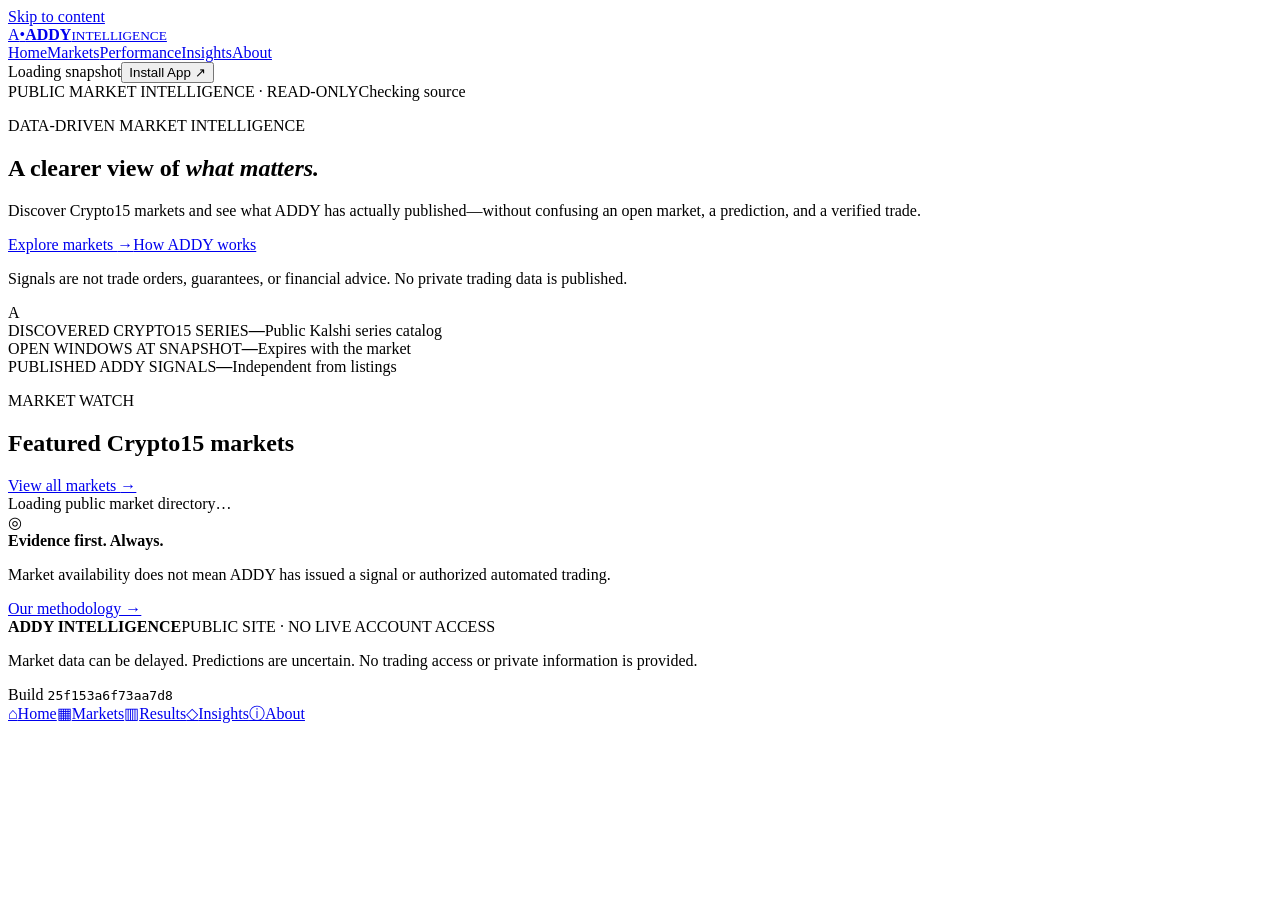
==== site/index.html @ f7e1c378 "Launch public-only ADDY Intelligence PWA" ====
<!doctype html>
<html lang="en">
<head>
<meta charset="utf-8">
<meta name="viewport" content="width=device-width,initial-scale=1,viewport-fit=cover">
<meta name="theme-color" content="#0a0713">
<meta name="description" content="ADDY Intelligence public crypto market signals, with transparent data freshness and evidence standards.">
<meta name="apple-mobile-web-app-capable" content="yes">
<meta name="apple-mobile-web-app-title" content="ADDY">
<link rel="manifest" href="/manifest.webmanifest">
<link rel="apple-touch-icon" href="/icons/icon-192.png">
<link rel="icon" sizes="192x192" href="/icons/icon-192.png">
<link rel="stylesheet" href="/assets/app.css">
<script src="/assets/model.js" defer></script>
<script src="/assets/app.js" defer></script>
<title>ADDY Intelligence · Public Crypto Markets</title>
</head>
<body>
<a class="skip-link" href="#content">Skip to content</a>
<div class="shell">
<header class="topbar">
 <div class="head-inner">
  <a class="brand" href="#home" aria-label="ADDY Intelligence home"><span class="brand-mark">A<span class="brand-dot">•</span></span><span class="brand-type"><strong>ADDY</strong><small>INTELLIGENCE</small></span></a>
  <nav class="topnav" aria-label="Primary navigation">
   <a data-nav href="#home">Home</a><a data-nav href="#markets">Markets</a><a data-nav href="#performance">Performance</a><a data-nav href="#insights">Insights</a><a data-nav href="#about">About</a>
  </nav>
  <div class="top-actions"><span class="connection"><span class="live-dot" aria-hidden="true"></span><span id="connection-label">Loading snapshot</span></span><button class="install-button" id="install-btn" type="button">Install App <span aria-hidden="true">↗</span></button></div>
 </div>
</header>
<main id="content">
 <div class="site-note"><span><span class="notice-dot" aria-hidden="true"></span> PUBLIC MARKET INTELLIGENCE · READ-ONLY</span><span id="as-of">Checking source</span></div>
 <section class="page" data-page="home" aria-labelledby="home-title">
  <div class="home-hero">
   <div class="hero-copy"><p class="eyebrow"><span class="eyebrow-line"></span> DATA-DRIVEN MARKET INTELLIGENCE</p>
    <h1 id="home-title" tabindex="-1">A clearer view of <em>what matters.</em></h1>
    <p class="hero-description">Discover Crypto15 markets and see what ADDY has actually published—without confusing an open market, a prediction, and a verified trade.</p>
    <div class="hero-buttons"><a class="primary" href="#markets">Explore markets <span aria-hidden="true">→</span></a><a class="secondary" href="#about">How ADDY works</a></div>
    <p class="fine-print">Signals are not trade orders, guarantees, or financial advice. No private trading data is published.</p>
   </div>
   <div class="hero-orb" aria-hidden="true"><div class="orb-core"><span>A</span><div class="orb-ring ring-one"></div><div class="orb-ring ring-two"></div><div class="orb-ring ring-three"></div></div></div>
  </div>
  <div class="kpi-row">
   <article class="metric"><span class="metric-label">DISCOVERED CRYPTO15 SERIES</span><strong id="metric-series">—</strong><span class="metric-foot">Public Kalshi series catalog</span></article>
   <article class="metric"><span class="metric-label">OPEN WINDOWS AT SNAPSHOT</span><strong id="metric-open">—</strong><span class="metric-foot">Expires with the market</span></article>
   <article class="metric"><span class="metric-label">PUBLISHED ADDY SIGNALS</span><strong id="metric-signals">—</strong><span class="metric-foot">Independent from listings</span></article>
  </div>
  <div class="section-heading"><div><p class="eyebrow">MARKET WATCH</p><h2>Featured Crypto15 markets</h2></div><a class="text-link" href="#markets">View all markets <span aria-hidden="true">→</span></a></div>
  <div id="featured-grid" class="market-grid"><div class="empty">Loading public market directory…</div></div>
  <div class="method-strip"><span class="strip-icon" aria-hidden="true">◎</span><div><strong>Evidence first. Always.</strong><p>Market availability does not mean ADDY has issued a signal or authorized automated trading.</p></div><a href="#about">Our methodology →</a></div>
 </section>
 <section class="page" data-page="markets" aria-labelledby="markets-title" hidden>
  <div class="page-intro"><p class="eyebrow">EXPLORE THE MARKET</p><h1 id="markets-title" tabindex="-1">Crypto15 markets.</h1><p>Every 15-minute cryptocurrency series returned by the public discovery source, including assets without ADDY signals.</p></div>
  <div class="search-toolbar"><label class="search-field"><span aria-hidden="true">⌕</span><span class="sr-only">Search symbols, names, or tickers</span><input id="market-search" type="search" autocomplete="off" placeholder="Search symbol, coin, or ticker…"></label>
   <label class="filter-field"><span>Filter</span><select id="market-filter"><option value="all">All markets</option><option value="signal">With published signal</option><option value="none">No signal yet</option></select></label>
  </div>
  <div class="catalog-meta"><span id="market-count">No records loaded</span><div class="catalog-tools"><span id="catalog-health" class="status-pill">CHECKING</span><button class="refresh-button" type="button" id="refresh-public">Refresh snapshot</button></div></div>
  <div class="legend"><span><b class="legend-dot purple"></b> NO SIGNAL ≠ PASS</span><span><b class="legend-dot green"></b> BUY requires an issued signal</span><span><b class="legend-dot orange"></b> DON'T BUY does not mean short</span></div>
  <div id="market-grid" class="market-grid"><div class="empty">Loading public market directory…</div></div>
 </section>
 <section class="page" data-page="performance" aria-labelledby="performance-title" hidden>
  <div class="page-intro"><p class="eyebrow">PERFORMANCE & TRANSPARENCY</p><h1 id="performance-title" tabindex="-1">Evidence over estimates.</h1><p>Results are published only when reconciled, attributable, and supported by the required methodology.</p></div>
  <article class="wide-panel not-available"><span class="empty-mark" aria-hidden="true">◌</span><div><span class="section-kicker">ACCOUNTING NOT CERTIFIED</span><h2>Verified performance is not available yet.</h2><p>No artificial win rates, trade returns, charts, or sample sizes are shown. Predictions, PAPER, DEMO, and funded trades must each be measured separately; ungraded records and PASS calls do not count as wins.</p></div></article>
  <div class="two-columns"><article class="panel"><h3>What counts as a result?</h3><p>Only eligible settled outcomes with verified attribution, clearly defined denominators, and accurate fees where net profit is claimed.</p></article><article class="panel"><h3>What you will see</h3><p>Source, as-of time, account type, verified sample size, time window, methodology, and limitations—not extrapolated profits.</p></article></div>
 </section>
 <section class="page" data-page="insights" aria-labelledby="insights-title" hidden>
  <div class="page-intro"><p class="eyebrow">ADDY INSIGHTS</p><h1 id="insights-title" tabindex="-1">Research with context.</h1><p>Short, timestamped commentary will appear only after the material is approved for public release.</p></div>
  <article class="wide-panel not-available"><span class="empty-mark" aria-hidden="true">◇</span><div><span class="section-kicker">NO APPROVED PUBLIC POSTS</span><h2>No published insights yet.</h2><p>We will not substitute sample commentary, internal strategy details, or old market observations for current public research.</p></div></article>
 </section>
 <section class="page" data-page="about" aria-labelledby="about-title" hidden>
  <div class="page-intro"><p class="eyebrow">ABOUT THE PROJECT</p><h1 id="about-title" tabindex="-1">Intelligence without the noise.</h1><p>ADDY Intelligence is a research-driven market intelligence project. This public companion shows independently discovered markets and eligible published observations; the private trading Workspace stays private.</p></div>
  <div class="two-columns"><article class="panel"><h3>Our principles</h3><p>Availability is not a recommendation. A signal is not a trade. Accuracy is not profit. Unknown or stale evidence is displayed as unknown—not as success.</p></article><article class="panel"><h3>Market data</h3><p>The directory uses the public Kalshi series and market endpoints, and identifies the snapshot time. Newly listed assets are included when the discovery feed refreshes.</p></article></div>
  <div class="faq"><h2>Frequently asked questions</h2>
   <details><summary>What do BUY, DON'T BUY, PASS and NO SIGNAL mean?</summary><p>BUY and DON'T BUY require published ADDY assessments; DON'T BUY does not mean SELL or SHORT. PASS means ADDY explicitly abstained after assessment. NO SIGNAL means no published assessment exists. No approved public signals have been published.</p></details>
   <details><summary>Does seeing an asset mean it can be traded automatically?</summary><p>No. Listing a market does not enable trading, authorize an asset, or change private execution permissions.</p></details>
   <details><summary>How frequently does this page update?</summary><p>The site requests a fresh public snapshot about every 90 seconds while visible and always displays its captured time. Stale quotes expire. Use Refresh to check again.</p></details>
   <details><summary>How can I install the app?</summary><p>Use the Install App button if your browser offers installation. On iPhone use Share → Add to Home Screen. This public website uses HTTPS and supports Add to Home Screen.</p></details>
  </div>
  <button class="secondary" id="refresh-about" type="button">Refresh public snapshot</button>
 </section>
</main>
<footer class="footer"><div><strong>ADDY INTELLIGENCE</strong><span>PUBLIC SITE · NO LIVE ACCOUNT ACCESS</span></div><p>Market data can be delayed. Predictions are uncertain. No trading access or private information is provided.</p><span>Build <code>25f153a6f73aa7d8</code></span></footer>
<nav class="mobile-nav" aria-label="Mobile navigation"><a data-nav href="#home"><span>⌂</span>Home</a><a data-nav href="#markets"><span>▦</span>Markets</a><a data-nav href="#performance"><span>▥</span>Results</a><a data-nav href="#insights"><span>◇</span>Insights</a><a data-nav href="#about"><span>ⓘ</span>About</a></nav>
<div id="install-help" class="install-help" hidden role="dialog" aria-label="Install ADDY"><div><strong>Install ADDY</strong><button id="install-close" type="button" aria-label="Close install instructions">×</button></div><p>In Safari on iPhone: Share → Add to Home Screen. In Chrome/Edge: use the browser's Install App option when available.</p></div>
</div>
</body></html>
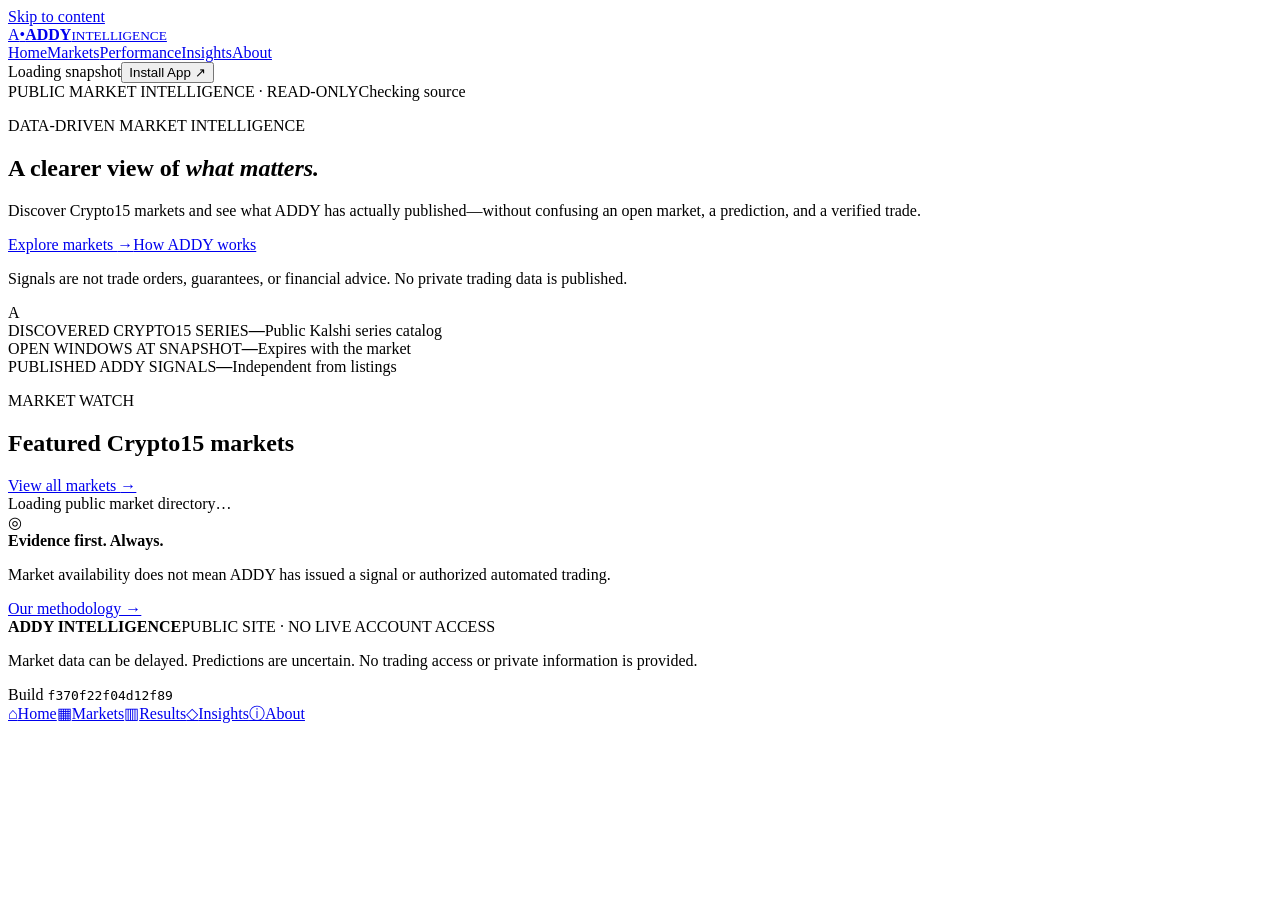
==== commit d21020f8: "Clarify market snapshot freshness and improve installed PWA updates" ====
--- a/site/index.html
+++ b/site/index.html
@@ -27,6 +27,7 @@
   <div class="top-actions"><span class="connection"><span class="live-dot" aria-hidden="true"></span><span id="connection-label">Loading snapshot</span></span><button class="install-button" id="install-btn" type="button">Install App <span aria-hidden="true">↗</span></button></div>
  </div>
 </header>
+<div id="update-notice" hidden role="status" class="site-note"><span>NEW PUBLIC APP VERSION AVAILABLE</span><button id="apply-update" type="button" class="refresh-button">Update app</button></div>
 <main id="content">
  <div class="site-note"><span><span class="notice-dot" aria-hidden="true"></span> PUBLIC MARKET INTELLIGENCE · READ-ONLY</span><span id="as-of">Checking source</span></div>
  <section class="page" data-page="home" aria-labelledby="home-title">
@@ -53,7 +54,7 @@
   <div class="search-toolbar"><label class="search-field"><span aria-hidden="true">⌕</span><span class="sr-only">Search symbols, names, or tickers</span><input id="market-search" type="search" autocomplete="off" placeholder="Search symbol, coin, or ticker…"></label>
    <label class="filter-field"><span>Filter</span><select id="market-filter"><option value="all">All markets</option><option value="signal">With published signal</option><option value="none">No signal yet</option></select></label>
   </div>
-  <div class="catalog-meta"><span id="market-count">No records loaded</span><div class="catalog-tools"><span id="catalog-health" class="status-pill">CHECKING</span><button class="refresh-button" type="button" id="refresh-public">Refresh snapshot</button></div></div>
+  <div class="catalog-meta"><span id="market-count">No records loaded</span><div class="catalog-tools"><span id="catalog-health" class="status-pill">CHECKING</span><button class="refresh-button" type="button" id="refresh-public">Check published snapshot</button></div></div>
   <div class="legend"><span><b class="legend-dot purple"></b> NO SIGNAL ≠ PASS</span><span><b class="legend-dot green"></b> BUY requires an issued signal</span><span><b class="legend-dot orange"></b> DON'T BUY does not mean short</span></div>
   <div id="market-grid" class="market-grid"><div class="empty">Loading public market directory…</div></div>
  </section>
@@ -72,13 +73,13 @@
   <div class="faq"><h2>Frequently asked questions</h2>
    <details><summary>What do BUY, DON'T BUY, PASS and NO SIGNAL mean?</summary><p>BUY and DON'T BUY require published ADDY assessments; DON'T BUY does not mean SELL or SHORT. PASS means ADDY explicitly abstained after assessment. NO SIGNAL means no published assessment exists. No approved public signals have been published.</p></details>
    <details><summary>Does seeing an asset mean it can be traded automatically?</summary><p>No. Listing a market does not enable trading, authorize an asset, or change private execution permissions.</p></details>
-   <details><summary>How frequently does this page update?</summary><p>The site requests a fresh public snapshot about every 90 seconds while visible and always displays its captured time. Stale quotes expire. Use Refresh to check again.</p></details>
+   <details><summary>How frequently does this page update?</summary><p>GitHub Actions attempts to publish a public Kalshi snapshot about every five minutes, but runs and deployments may be delayed. Your browser checks the latest published snapshot about every 90 seconds while visible; Check published snapshot does not fetch new prices from Kalshi. Contract quotes expire after two minutes, and the market series directory becomes stale after ten minutes. This is delayed discovery, not a real-time trading feed.</p></details>
    <details><summary>How can I install the app?</summary><p>Use the Install App button if your browser offers installation. On iPhone use Share → Add to Home Screen. This public website uses HTTPS and supports Add to Home Screen.</p></details>
   </div>
-  <button class="secondary" id="refresh-about" type="button">Refresh public snapshot</button>
+  <button class="secondary" id="refresh-about" type="button">Check published snapshot</button>
  </section>
 </main>
-<footer class="footer"><div><strong>ADDY INTELLIGENCE</strong><span>PUBLIC SITE · NO LIVE ACCOUNT ACCESS</span></div><p>Market data can be delayed. Predictions are uncertain. No trading access or private information is provided.</p><span>Build <code>25f153a6f73aa7d8</code></span></footer>
+<footer class="footer"><div><strong>ADDY INTELLIGENCE</strong><span>PUBLIC SITE · NO LIVE ACCOUNT ACCESS</span></div><p>Market data can be delayed. Predictions are uncertain. No trading access or private information is provided.</p><span>Build <code>f370f22f04d12f89</code></span></footer>
 <nav class="mobile-nav" aria-label="Mobile navigation"><a data-nav href="#home"><span>⌂</span>Home</a><a data-nav href="#markets"><span>▦</span>Markets</a><a data-nav href="#performance"><span>▥</span>Results</a><a data-nav href="#insights"><span>◇</span>Insights</a><a data-nav href="#about"><span>ⓘ</span>About</a></nav>
 <div id="install-help" class="install-help" hidden role="dialog" aria-label="Install ADDY"><div><strong>Install ADDY</strong><button id="install-close" type="button" aria-label="Close install instructions">×</button></div><p>In Safari on iPhone: Share → Add to Home Screen. In Chrome/Edge: use the browser's Install App option when available.</p></div>
 </div>
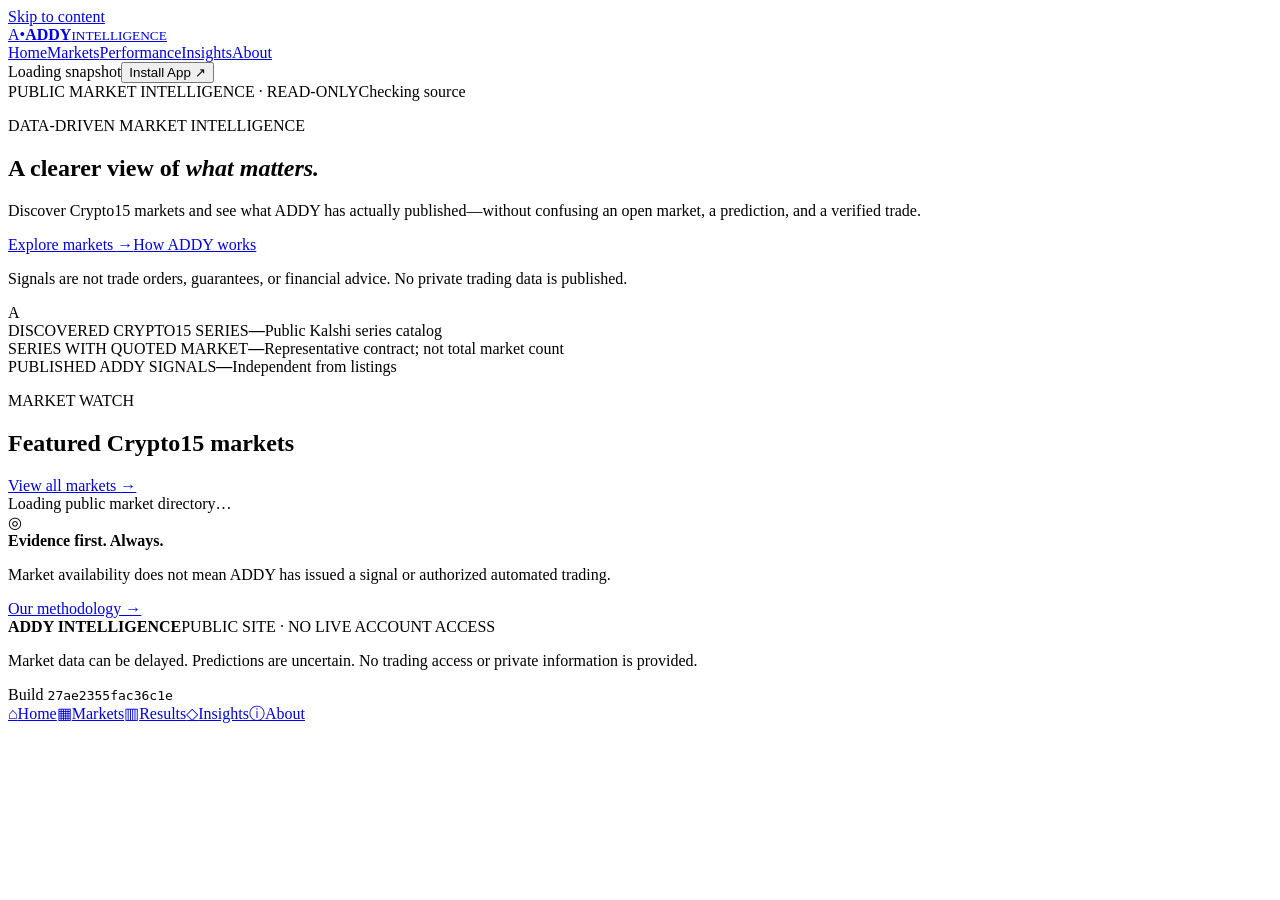
==== commit 500be1d1: "Add low-latency public Kalshi relay with safe snapshot fallback" ====
--- a/site/index.html
+++ b/site/index.html
@@ -42,7 +42,7 @@
   </div>
   <div class="kpi-row">
    <article class="metric"><span class="metric-label">DISCOVERED CRYPTO15 SERIES</span><strong id="metric-series">—</strong><span class="metric-foot">Public Kalshi series catalog</span></article>
-   <article class="metric"><span class="metric-label">OPEN WINDOWS AT SNAPSHOT</span><strong id="metric-open">—</strong><span class="metric-foot">Expires with the market</span></article>
+   <article class="metric"><span class="metric-label">SERIES WITH QUOTED MARKET</span><strong id="metric-open">—</strong><span class="metric-foot">Representative contract; not total market count</span></article>
    <article class="metric"><span class="metric-label">PUBLISHED ADDY SIGNALS</span><strong id="metric-signals">—</strong><span class="metric-foot">Independent from listings</span></article>
   </div>
   <div class="section-heading"><div><p class="eyebrow">MARKET WATCH</p><h2>Featured Crypto15 markets</h2></div><a class="text-link" href="#markets">View all markets <span aria-hidden="true">→</span></a></div>
@@ -54,7 +54,7 @@
   <div class="search-toolbar"><label class="search-field"><span aria-hidden="true">⌕</span><span class="sr-only">Search symbols, names, or tickers</span><input id="market-search" type="search" autocomplete="off" placeholder="Search symbol, coin, or ticker…"></label>
    <label class="filter-field"><span>Filter</span><select id="market-filter"><option value="all">All markets</option><option value="signal">With published signal</option><option value="none">No signal yet</option></select></label>
   </div>
-  <div class="catalog-meta"><span id="market-count">No records loaded</span><div class="catalog-tools"><span id="catalog-health" class="status-pill">CHECKING</span><button class="refresh-button" type="button" id="refresh-public">Check published snapshot</button></div></div>
+  <div class="catalog-meta"><span id="market-count">No records loaded</span><div class="catalog-tools"><span id="catalog-health" class="status-pill">CHECKING</span><button class="refresh-button" type="button" id="refresh-public">Check latest quotes</button></div></div>
   <div class="legend"><span><b class="legend-dot purple"></b> NO SIGNAL ≠ PASS</span><span><b class="legend-dot green"></b> BUY requires an issued signal</span><span><b class="legend-dot orange"></b> DON'T BUY does not mean short</span></div>
   <div id="market-grid" class="market-grid"><div class="empty">Loading public market directory…</div></div>
  </section>
@@ -69,17 +69,17 @@
  </section>
  <section class="page" data-page="about" aria-labelledby="about-title" hidden>
   <div class="page-intro"><p class="eyebrow">ABOUT THE PROJECT</p><h1 id="about-title" tabindex="-1">Intelligence without the noise.</h1><p>ADDY Intelligence is a research-driven market intelligence project. This public companion shows independently discovered markets and eligible published observations; the private trading Workspace stays private.</p></div>
-  <div class="two-columns"><article class="panel"><h3>Our principles</h3><p>Availability is not a recommendation. A signal is not a trade. Accuracy is not profit. Unknown or stale evidence is displayed as unknown—not as success.</p></article><article class="panel"><h3>Market data</h3><p>The directory uses the public Kalshi series and market endpoints, and identifies the snapshot time. Newly listed assets are included when the discovery feed refreshes.</p></article></div>
+  <div class="two-columns"><article class="panel"><h3>Our principles</h3><p>Availability is not a recommendation. A signal is not a trade. Accuracy is not profit. Unknown or stale evidence is displayed as unknown—not as success.</p></article><article class="panel"><h3>Market data</h3><p>The directory discovers public Kalshi Crypto15 series through GitHub Pages and checks current contract bid/ask quotes through a separate, public-only Cloudflare relay. These are contract prices, not cryptocurrency spot prices. A multi-asset series may have many open contracts; the card shows one representative contract only.</p></article></div>
   <div class="faq"><h2>Frequently asked questions</h2>
    <details><summary>What do BUY, DON'T BUY, PASS and NO SIGNAL mean?</summary><p>BUY and DON'T BUY require published ADDY assessments; DON'T BUY does not mean SELL or SHORT. PASS means ADDY explicitly abstained after assessment. NO SIGNAL means no published assessment exists. No approved public signals have been published.</p></details>
    <details><summary>Does seeing an asset mean it can be traded automatically?</summary><p>No. Listing a market does not enable trading, authorize an asset, or change private execution permissions.</p></details>
-   <details><summary>How frequently does this page update?</summary><p>GitHub Actions attempts to publish a public Kalshi snapshot about every five minutes, but runs and deployments may be delayed. Your browser checks the latest published snapshot about every 90 seconds while visible; Check published snapshot does not fetch new prices from Kalshi. Contract quotes expire after two minutes, and the market series directory becomes stale after ten minutes. This is delayed discovery, not a real-time trading feed.</p></details>
+   <details><summary>How frequently does this page update?</summary><p>When the public relay is healthy, the app checks Kalshi contract quotes about every 18 seconds, with roughly 10 seconds of edge caching. Quote ages and source coverage are shown. Live quotes stop appearing current after 30 seconds. If the relay fails, the site uses GitHub's approximately five-minute published directory, clearly marked as delayed. Neither source is a guaranteed real-time exchange feed, and missing or incomplete market responses are not treated as successful quotes.</p></details>
    <details><summary>How can I install the app?</summary><p>Use the Install App button if your browser offers installation. On iPhone use Share → Add to Home Screen. This public website uses HTTPS and supports Add to Home Screen.</p></details>
   </div>
-  <button class="secondary" id="refresh-about" type="button">Check published snapshot</button>
+  <button class="secondary" id="refresh-about" type="button">Check latest quotes</button>
  </section>
 </main>
-<footer class="footer"><div><strong>ADDY INTELLIGENCE</strong><span>PUBLIC SITE · NO LIVE ACCOUNT ACCESS</span></div><p>Market data can be delayed. Predictions are uncertain. No trading access or private information is provided.</p><span>Build <code>f370f22f04d12f89</code></span></footer>
+<footer class="footer"><div><strong>ADDY INTELLIGENCE</strong><span>PUBLIC SITE · NO LIVE ACCOUNT ACCESS</span></div><p>Market data can be delayed. Predictions are uncertain. No trading access or private information is provided.</p><span>Build <code>27ae2355fac36c1e</code></span></footer>
 <nav class="mobile-nav" aria-label="Mobile navigation"><a data-nav href="#home"><span>⌂</span>Home</a><a data-nav href="#markets"><span>▦</span>Markets</a><a data-nav href="#performance"><span>▥</span>Results</a><a data-nav href="#insights"><span>◇</span>Insights</a><a data-nav href="#about"><span>ⓘ</span>About</a></nav>
 <div id="install-help" class="install-help" hidden role="dialog" aria-label="Install ADDY"><div><strong>Install ADDY</strong><button id="install-close" type="button" aria-label="Close install instructions">×</button></div><p>In Safari on iPhone: Share → Add to Home Screen. In Chrome/Edge: use the browser's Install App option when available.</p></div>
 </div>
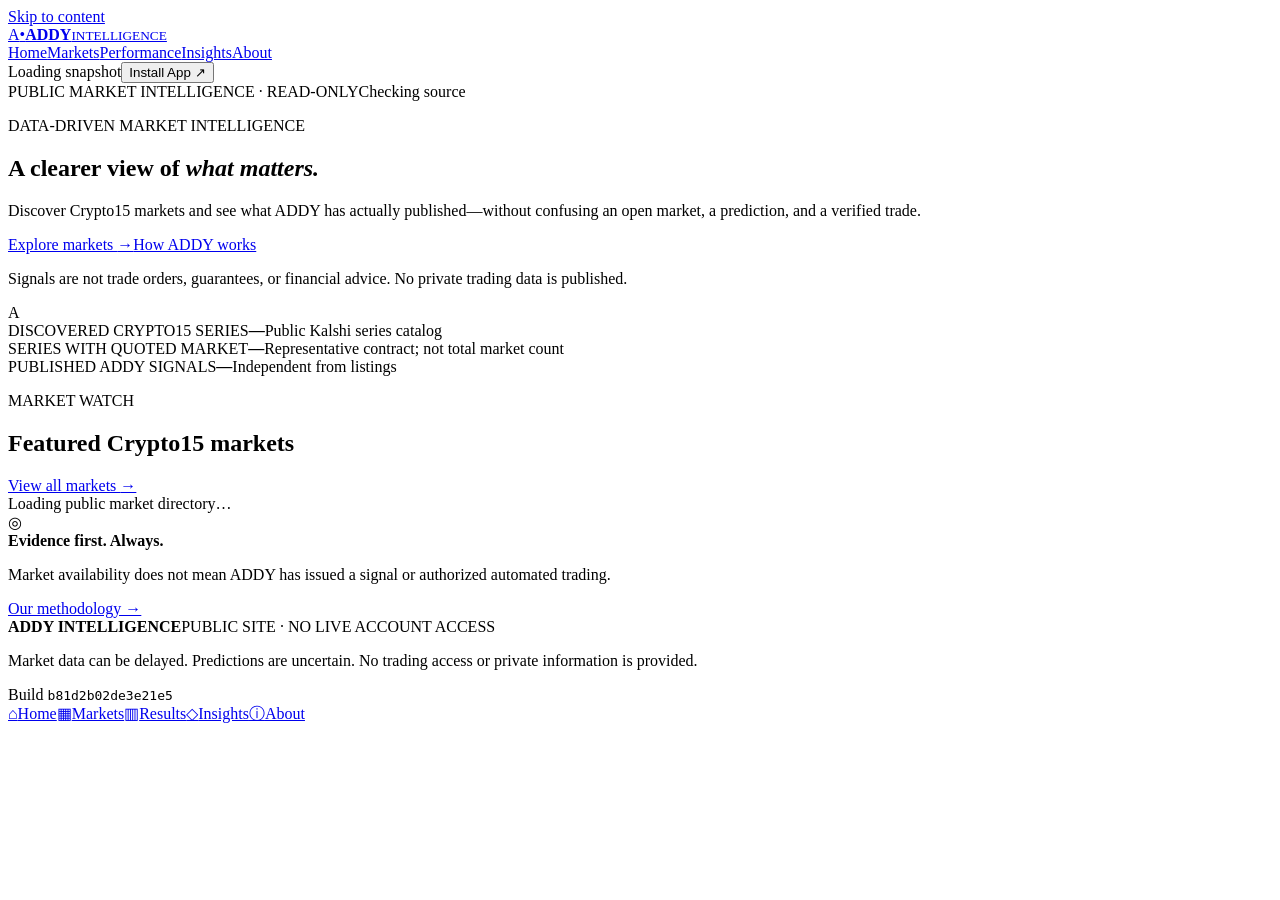
==== commit e6973c97: "Move ADDY public quote feed to permanent Cloudflare Worker" ====
--- a/site/index.html
+++ b/site/index.html
@@ -79,7 +79,7 @@
   <button class="secondary" id="refresh-about" type="button">Check latest quotes</button>
  </section>
 </main>
-<footer class="footer"><div><strong>ADDY INTELLIGENCE</strong><span>PUBLIC SITE · NO LIVE ACCOUNT ACCESS</span></div><p>Market data can be delayed. Predictions are uncertain. No trading access or private information is provided.</p><span>Build <code>27ae2355fac36c1e</code></span></footer>
+<footer class="footer"><div><strong>ADDY INTELLIGENCE</strong><span>PUBLIC SITE · NO LIVE ACCOUNT ACCESS</span></div><p>Market data can be delayed. Predictions are uncertain. No trading access or private information is provided.</p><span>Build <code>b81d2b02de3e21e5</code></span></footer>
 <nav class="mobile-nav" aria-label="Mobile navigation"><a data-nav href="#home"><span>⌂</span>Home</a><a data-nav href="#markets"><span>▦</span>Markets</a><a data-nav href="#performance"><span>▥</span>Results</a><a data-nav href="#insights"><span>◇</span>Insights</a><a data-nav href="#about"><span>ⓘ</span>About</a></nav>
 <div id="install-help" class="install-help" hidden role="dialog" aria-label="Install ADDY"><div><strong>Install ADDY</strong><button id="install-close" type="button" aria-label="Close install instructions">×</button></div><p>In Safari on iPhone: Share → Add to Home Screen. In Chrome/Edge: use the browser's Install App option when available.</p></div>
 </div>
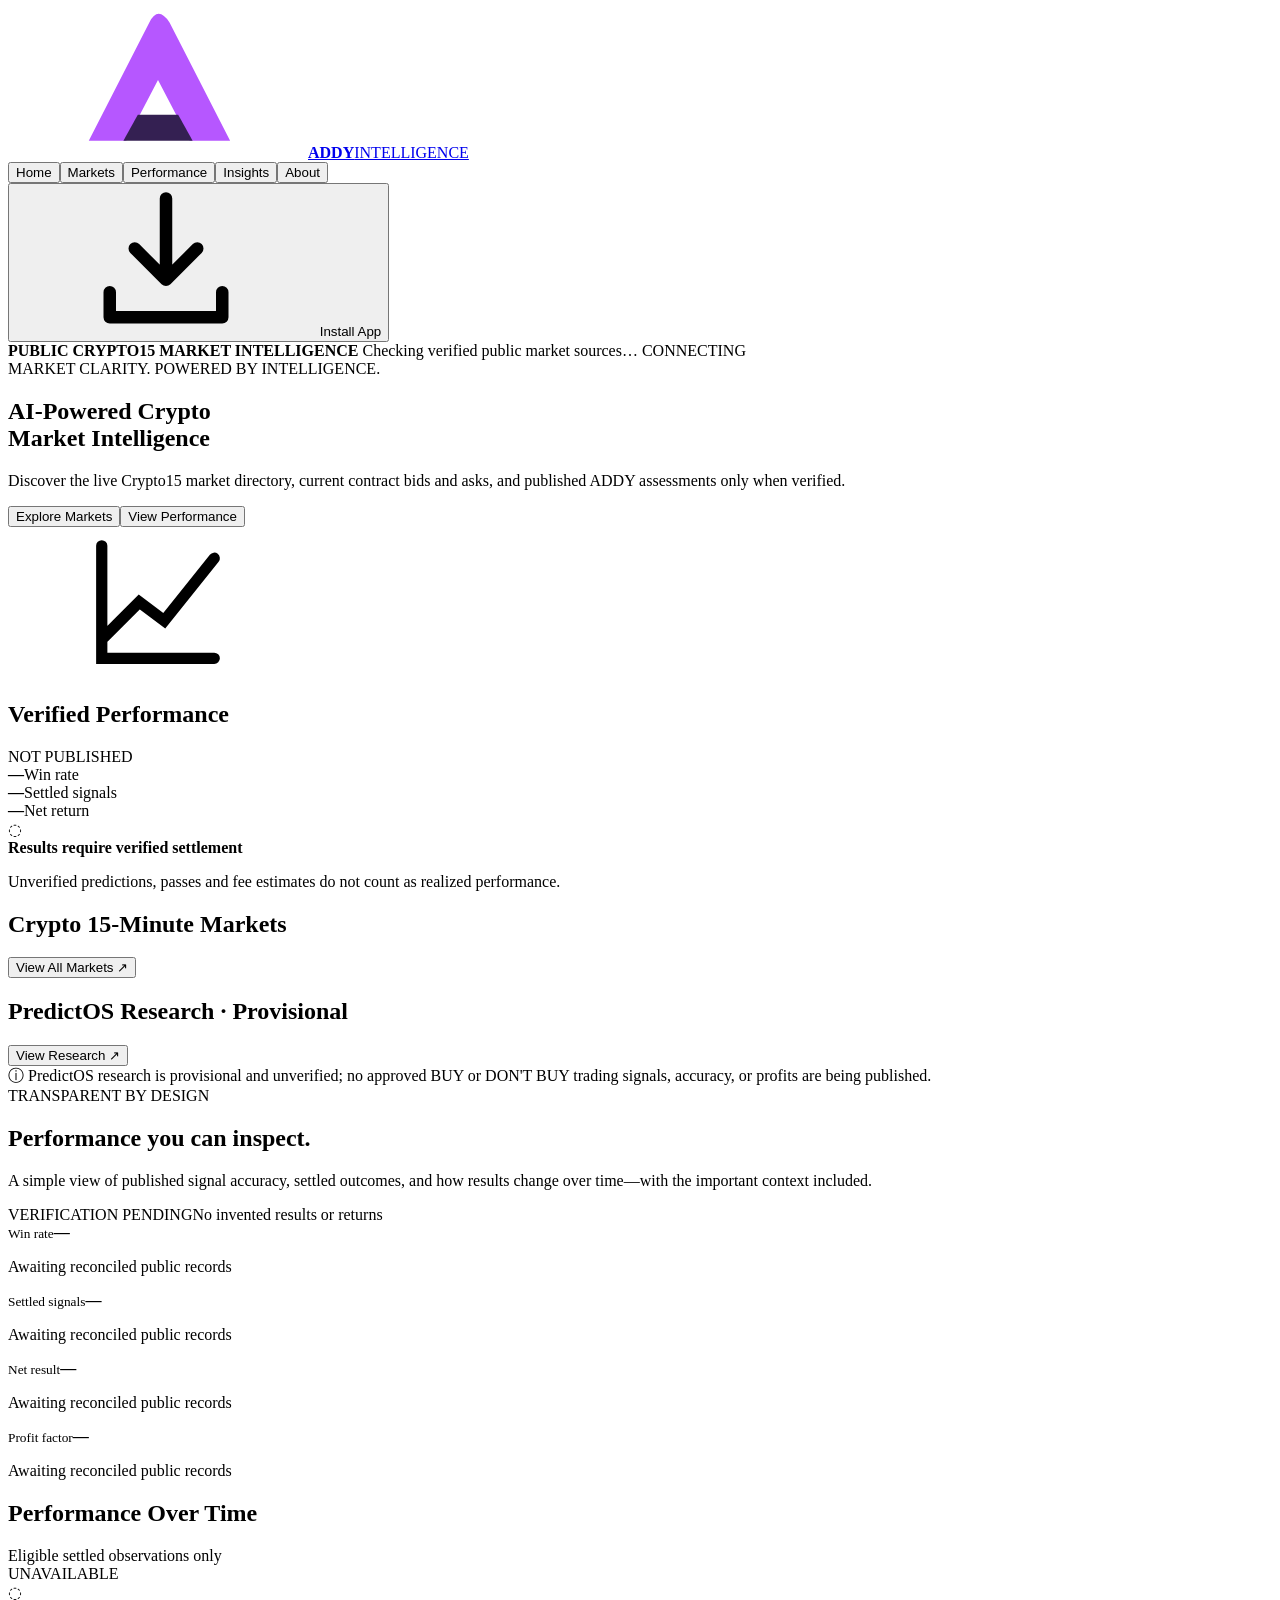
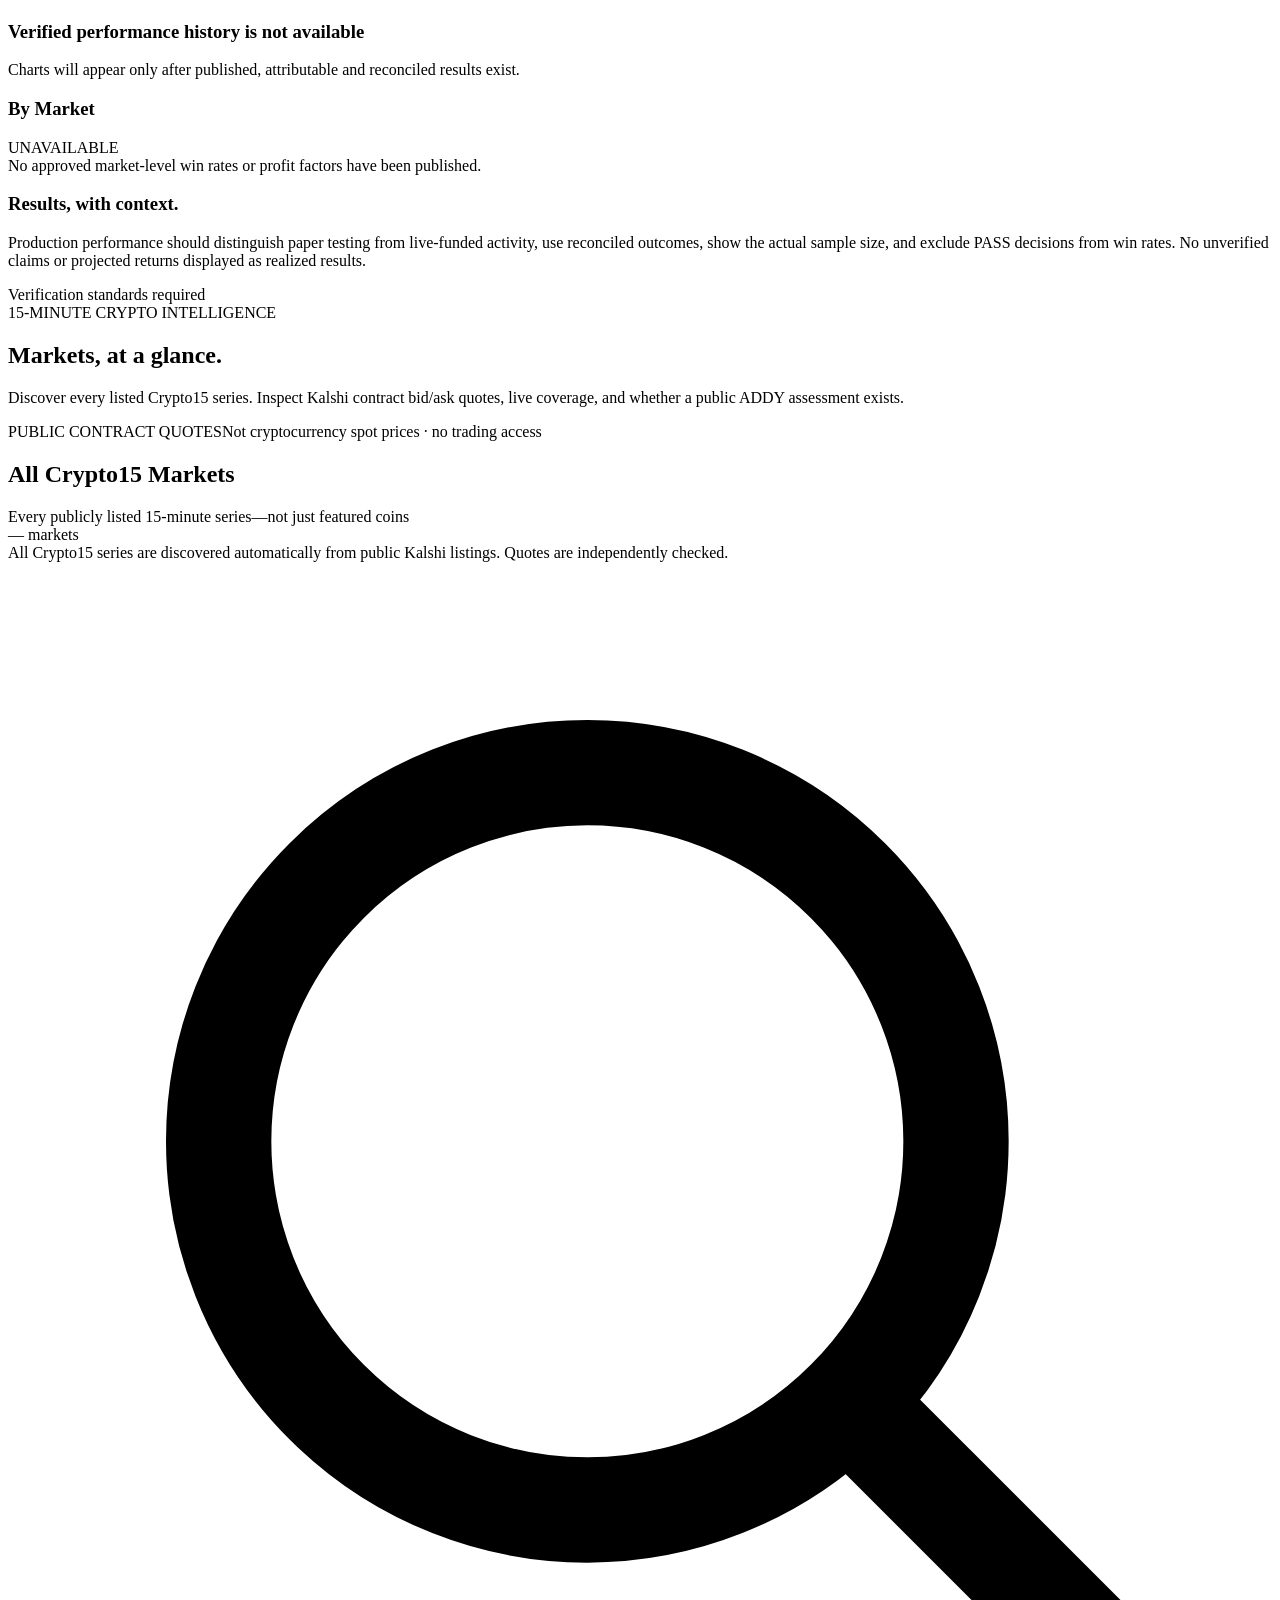
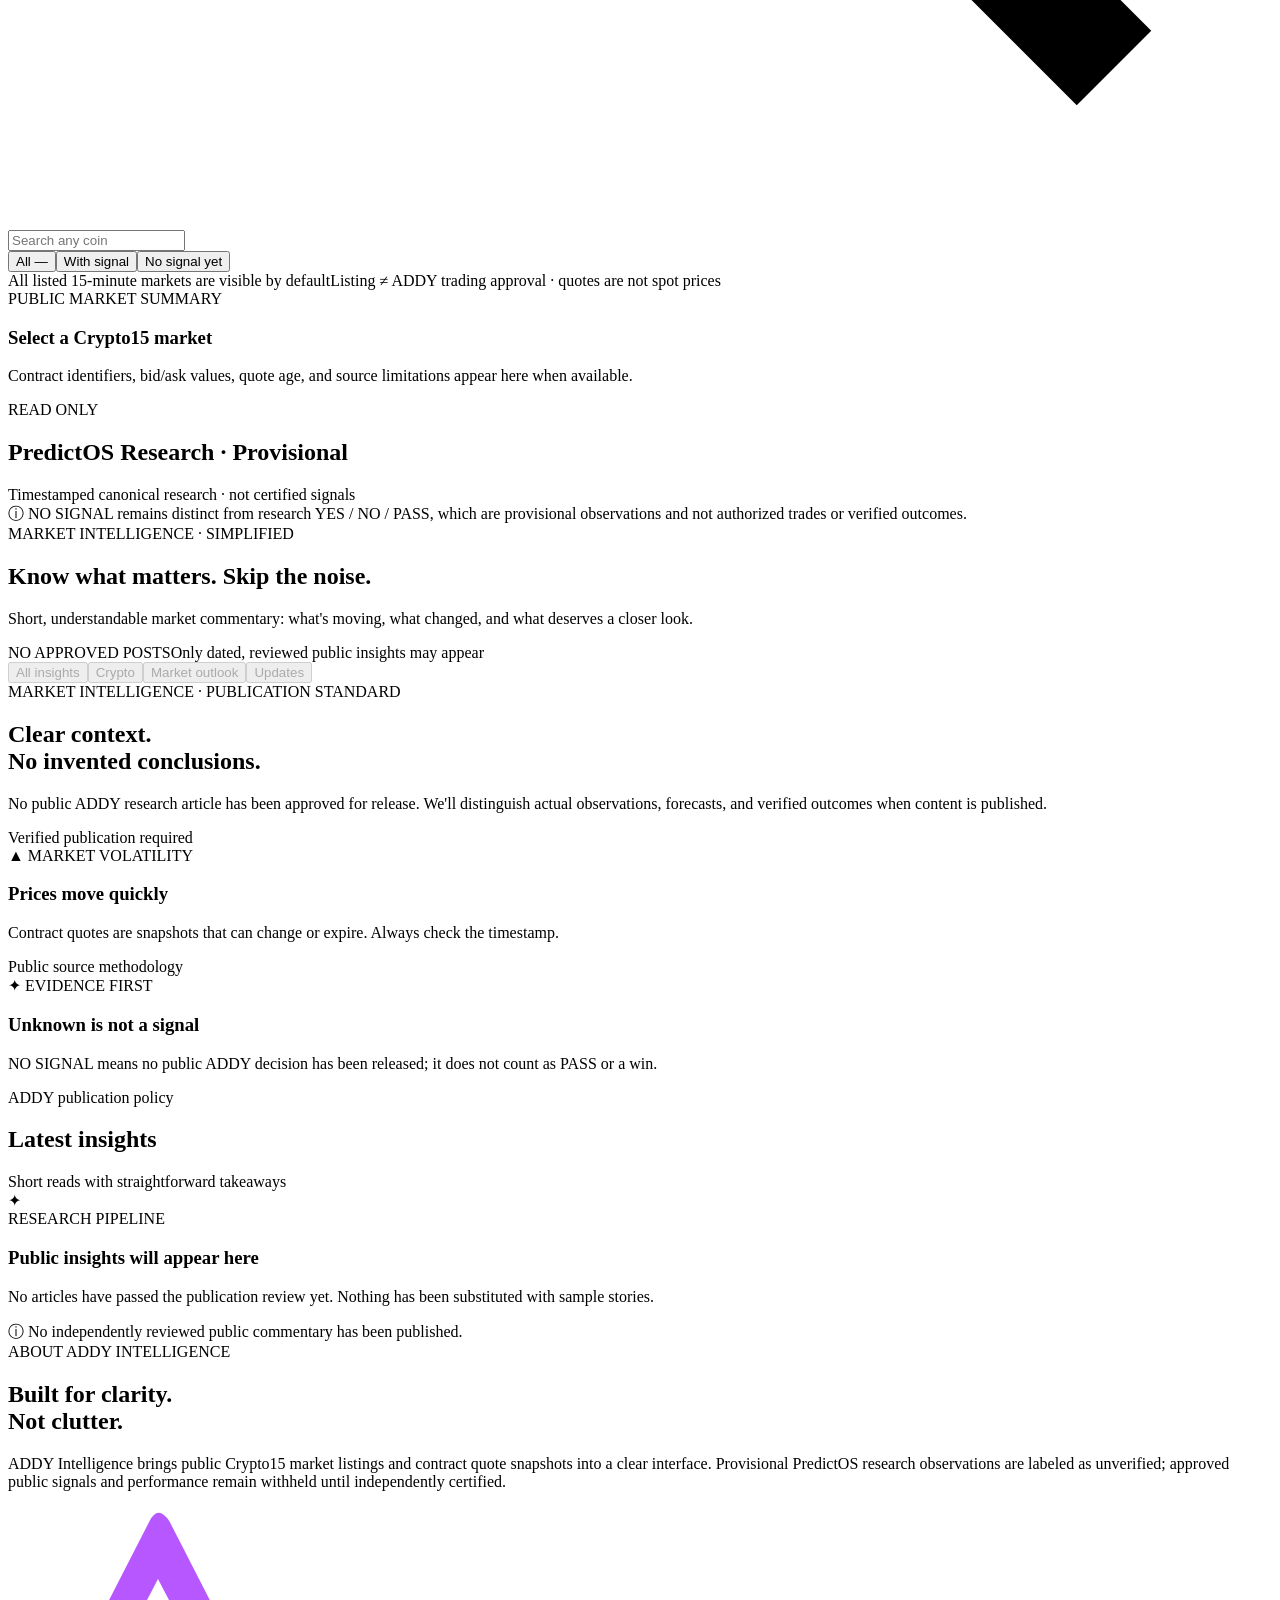
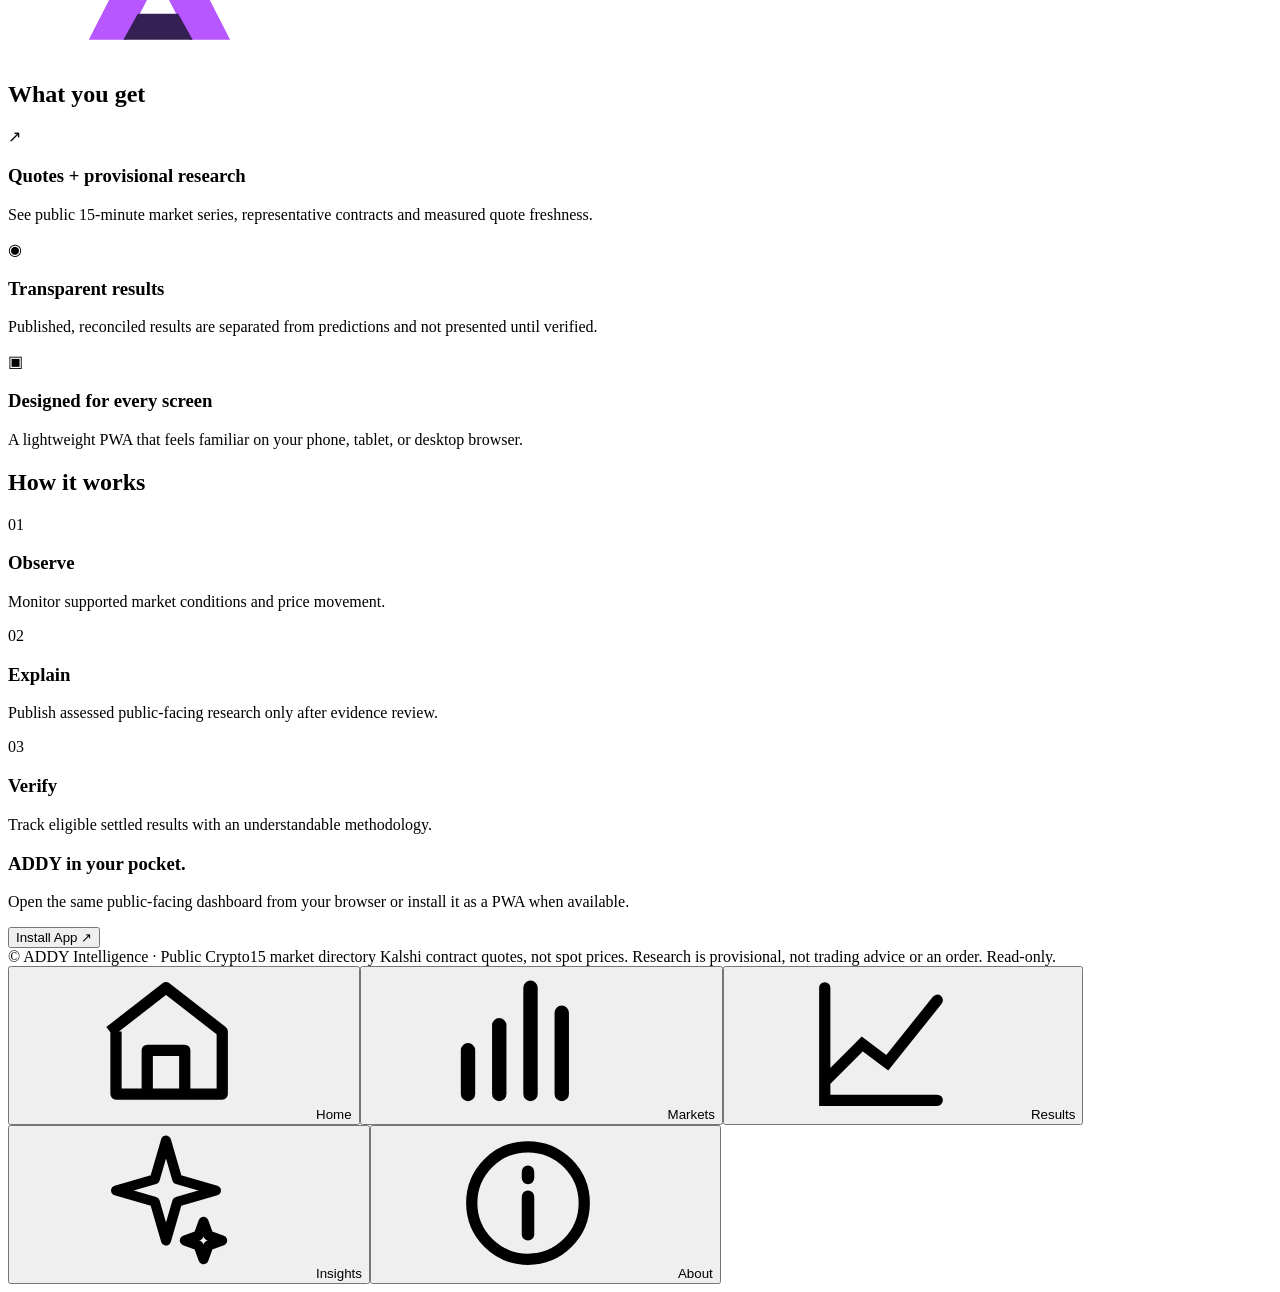
==== commit 533d3a87: "Restore approved purple PWA and publish provisional PredictOS research safely" ====
--- a/site/index.html
+++ b/site/index.html
@@ -1,86 +1,70 @@
 <!doctype html>
 <html lang="en">
 <head>
-<meta charset="utf-8">
-<meta name="viewport" content="width=device-width,initial-scale=1,viewport-fit=cover">
-<meta name="theme-color" content="#0a0713">
-<meta name="description" content="ADDY Intelligence public crypto market signals, with transparent data freshness and evidence standards.">
-<meta name="apple-mobile-web-app-capable" content="yes">
-<meta name="apple-mobile-web-app-title" content="ADDY">
-<link rel="manifest" href="/manifest.webmanifest">
-<link rel="apple-touch-icon" href="/icons/icon-192.png">
-<link rel="icon" sizes="192x192" href="/icons/icon-192.png">
-<link rel="stylesheet" href="/assets/app.css">
-<script src="/assets/model.js" defer></script>
-<script src="/assets/app.js" defer></script>
-<title>ADDY Intelligence · Public Crypto Markets</title>
-</head>
+<meta charset="utf-8"/>
+<meta content="width=device-width, initial-scale=1" name="viewport"/>
+<meta content="#0a0713" name="theme-color"/>
+<title>ADDY Intelligence · Public Crypto15 Markets</title>
+
+<meta content="ADDY Intelligence public Crypto15 markets, with timestamped Kalshi contract quotes and transparent signal publication." name="description"/><meta content="default-src 'self'; script-src 'self'; style-src 'self' 'unsafe-inline'; connect-src 'self' https://addy-public-kalshi-quotes.addy-intelligence-wstucke11.workers.dev; img-src 'self' data:; worker-src 'self'; manifest-src 'self'; object-src 'none'; base-uri 'none'; form-action 'none'" http-equiv="Content-Security-Policy"/><link href="/assets/app.css" rel="stylesheet"/><link href="/manifest.webmanifest" rel="manifest"/><link href="/icons/icon-192.png" rel="apple-touch-icon"/><link href="/icons/icon-192.png" rel="icon"/><script defer="" src="/assets/model.js"></script><script defer="" src="/assets/app.js"></script></head>
 <body>
-<a class="skip-link" href="#content">Skip to content</a>
-<div class="shell">
-<header class="topbar">
- <div class="head-inner">
-  <a class="brand" href="#home" aria-label="ADDY Intelligence home"><span class="brand-mark">A<span class="brand-dot">•</span></span><span class="brand-type"><strong>ADDY</strong><small>INTELLIGENCE</small></span></a>
-  <nav class="topnav" aria-label="Primary navigation">
-   <a data-nav href="#home">Home</a><a data-nav href="#markets">Markets</a><a data-nav href="#performance">Performance</a><a data-nav href="#insights">Insights</a><a data-nav href="#about">About</a>
-  </nav>
-  <div class="top-actions"><span class="connection"><span class="live-dot" aria-hidden="true"></span><span id="connection-label">Loading snapshot</span></span><button class="install-button" id="install-btn" type="button">Install App <span aria-hidden="true">↗</span></button></div>
- </div>
-</header>
-<div id="update-notice" hidden role="status" class="site-note"><span>NEW PUBLIC APP VERSION AVAILABLE</span><button id="apply-update" type="button" class="refresh-button">Update app</button></div>
-<main id="content">
- <div class="site-note"><span><span class="notice-dot" aria-hidden="true"></span> PUBLIC MARKET INTELLIGENCE · READ-ONLY</span><span id="as-of">Checking source</span></div>
- <section class="page" data-page="home" aria-labelledby="home-title">
-  <div class="home-hero">
-   <div class="hero-copy"><p class="eyebrow"><span class="eyebrow-line"></span> DATA-DRIVEN MARKET INTELLIGENCE</p>
-    <h1 id="home-title" tabindex="-1">A clearer view of <em>what matters.</em></h1>
-    <p class="hero-description">Discover Crypto15 markets and see what ADDY has actually published—without confusing an open market, a prediction, and a verified trade.</p>
-    <div class="hero-buttons"><a class="primary" href="#markets">Explore markets <span aria-hidden="true">→</span></a><a class="secondary" href="#about">How ADDY works</a></div>
-    <p class="fine-print">Signals are not trade orders, guarantees, or financial advice. No private trading data is published.</p>
-   </div>
-   <div class="hero-orb" aria-hidden="true"><div class="orb-core"><span>A</span><div class="orb-ring ring-one"></div><div class="orb-ring ring-two"></div><div class="orb-ring ring-three"></div></div></div>
-  </div>
-  <div class="kpi-row">
-   <article class="metric"><span class="metric-label">DISCOVERED CRYPTO15 SERIES</span><strong id="metric-series">—</strong><span class="metric-foot">Public Kalshi series catalog</span></article>
-   <article class="metric"><span class="metric-label">SERIES WITH QUOTED MARKET</span><strong id="metric-open">—</strong><span class="metric-foot">Representative contract; not total market count</span></article>
-   <article class="metric"><span class="metric-label">PUBLISHED ADDY SIGNALS</span><strong id="metric-signals">—</strong><span class="metric-foot">Independent from listings</span></article>
-  </div>
-  <div class="section-heading"><div><p class="eyebrow">MARKET WATCH</p><h2>Featured Crypto15 markets</h2></div><a class="text-link" href="#markets">View all markets <span aria-hidden="true">→</span></a></div>
-  <div id="featured-grid" class="market-grid"><div class="empty">Loading public market directory…</div></div>
-  <div class="method-strip"><span class="strip-icon" aria-hidden="true">◎</span><div><strong>Evidence first. Always.</strong><p>Market availability does not mean ADDY has issued a signal or authorized automated trading.</p></div><a href="#about">Our methodology →</a></div>
- </section>
- <section class="page" data-page="markets" aria-labelledby="markets-title" hidden>
-  <div class="page-intro"><p class="eyebrow">EXPLORE THE MARKET</p><h1 id="markets-title" tabindex="-1">Crypto15 markets.</h1><p>Every 15-minute cryptocurrency series returned by the public discovery source, including assets without ADDY signals.</p></div>
-  <div class="search-toolbar"><label class="search-field"><span aria-hidden="true">⌕</span><span class="sr-only">Search symbols, names, or tickers</span><input id="market-search" type="search" autocomplete="off" placeholder="Search symbol, coin, or ticker…"></label>
-   <label class="filter-field"><span>Filter</span><select id="market-filter"><option value="all">All markets</option><option value="signal">With published signal</option><option value="none">No signal yet</option></select></label>
-  </div>
-  <div class="catalog-meta"><span id="market-count">No records loaded</span><div class="catalog-tools"><span id="catalog-health" class="status-pill">CHECKING</span><button class="refresh-button" type="button" id="refresh-public">Check latest quotes</button></div></div>
-  <div class="legend"><span><b class="legend-dot purple"></b> NO SIGNAL ≠ PASS</span><span><b class="legend-dot green"></b> BUY requires an issued signal</span><span><b class="legend-dot orange"></b> DON'T BUY does not mean short</span></div>
-  <div id="market-grid" class="market-grid"><div class="empty">Loading public market directory…</div></div>
- </section>
- <section class="page" data-page="performance" aria-labelledby="performance-title" hidden>
-  <div class="page-intro"><p class="eyebrow">PERFORMANCE & TRANSPARENCY</p><h1 id="performance-title" tabindex="-1">Evidence over estimates.</h1><p>Results are published only when reconciled, attributable, and supported by the required methodology.</p></div>
-  <article class="wide-panel not-available"><span class="empty-mark" aria-hidden="true">◌</span><div><span class="section-kicker">ACCOUNTING NOT CERTIFIED</span><h2>Verified performance is not available yet.</h2><p>No artificial win rates, trade returns, charts, or sample sizes are shown. Predictions, PAPER, DEMO, and funded trades must each be measured separately; ungraded records and PASS calls do not count as wins.</p></div></article>
-  <div class="two-columns"><article class="panel"><h3>What counts as a result?</h3><p>Only eligible settled outcomes with verified attribution, clearly defined denominators, and accurate fees where net profit is claimed.</p></article><article class="panel"><h3>What you will see</h3><p>Source, as-of time, account type, verified sample size, time window, methodology, and limitations—not extrapolated profits.</p></article></div>
- </section>
- <section class="page" data-page="insights" aria-labelledby="insights-title" hidden>
-  <div class="page-intro"><p class="eyebrow">ADDY INSIGHTS</p><h1 id="insights-title" tabindex="-1">Research with context.</h1><p>Short, timestamped commentary will appear only after the material is approved for public release.</p></div>
-  <article class="wide-panel not-available"><span class="empty-mark" aria-hidden="true">◇</span><div><span class="section-kicker">NO APPROVED PUBLIC POSTS</span><h2>No published insights yet.</h2><p>We will not substitute sample commentary, internal strategy details, or old market observations for current public research.</p></div></article>
- </section>
- <section class="page" data-page="about" aria-labelledby="about-title" hidden>
-  <div class="page-intro"><p class="eyebrow">ABOUT THE PROJECT</p><h1 id="about-title" tabindex="-1">Intelligence without the noise.</h1><p>ADDY Intelligence is a research-driven market intelligence project. This public companion shows independently discovered markets and eligible published observations; the private trading Workspace stays private.</p></div>
-  <div class="two-columns"><article class="panel"><h3>Our principles</h3><p>Availability is not a recommendation. A signal is not a trade. Accuracy is not profit. Unknown or stale evidence is displayed as unknown—not as success.</p></article><article class="panel"><h3>Market data</h3><p>The directory discovers public Kalshi Crypto15 series through GitHub Pages and checks current contract bid/ask quotes through a separate, public-only Cloudflare relay. These are contract prices, not cryptocurrency spot prices. A multi-asset series may have many open contracts; the card shows one representative contract only.</p></article></div>
-  <div class="faq"><h2>Frequently asked questions</h2>
-   <details><summary>What do BUY, DON'T BUY, PASS and NO SIGNAL mean?</summary><p>BUY and DON'T BUY require published ADDY assessments; DON'T BUY does not mean SELL or SHORT. PASS means ADDY explicitly abstained after assessment. NO SIGNAL means no published assessment exists. No approved public signals have been published.</p></details>
-   <details><summary>Does seeing an asset mean it can be traded automatically?</summary><p>No. Listing a market does not enable trading, authorize an asset, or change private execution permissions.</p></details>
-   <details><summary>How frequently does this page update?</summary><p>When the public relay is healthy, the app checks Kalshi contract quotes about every 18 seconds, with roughly 10 seconds of edge caching. Quote ages and source coverage are shown. Live quotes stop appearing current after 30 seconds. If the relay fails, the site uses GitHub's approximately five-minute published directory, clearly marked as delayed. Neither source is a guaranteed real-time exchange feed, and missing or incomplete market responses are not treated as successful quotes.</p></details>
-   <details><summary>How can I install the app?</summary><p>Use the Install App button if your browser offers installation. On iPhone use Share → Add to Home Screen. This public website uses HTTPS and supports Add to Home Screen.</p></details>
-  </div>
-  <button class="secondary" id="refresh-about" type="button">Check latest quotes</button>
- </section>
-</main>
-<footer class="footer"><div><strong>ADDY INTELLIGENCE</strong><span>PUBLIC SITE · NO LIVE ACCOUNT ACCESS</span></div><p>Market data can be delayed. Predictions are uncertain. No trading access or private information is provided.</p><span>Build <code>b81d2b02de3e21e5</code></span></footer>
-<nav class="mobile-nav" aria-label="Mobile navigation"><a data-nav href="#home"><span>⌂</span>Home</a><a data-nav href="#markets"><span>▦</span>Markets</a><a data-nav href="#performance"><span>▥</span>Results</a><a data-nav href="#insights"><span>◇</span>Insights</a><a data-nav href="#about"><span>ⓘ</span>About</a></nav>
-<div id="install-help" class="install-help" hidden role="dialog" aria-label="Install ADDY"><div><strong>Install ADDY</strong><button id="install-close" type="button" aria-label="Close install instructions">×</button></div><p>In Safari on iPhone: Share → Add to Home Screen. In Chrome/Edge: use the browser's Install App option when available.</p></div>
+<svg aria-hidden="true" height="0" style="position:absolute;overflow:hidden" width="0"><defs><symbol id="logoMark" viewbox="0 0 56 52"><path d="M4 46L25 5q3-6 7 0l21 41H39L28 25 17 46Z" fill="#b657ff"></path><path d="M21 37h14l5 9H16Z" fill="#342052"></path></symbol><symbol id="iconDownload" viewbox="0 0 24 24"><path d="M12 2v13m-5-5 5 5 5-5M3 17v4h18v-4" fill="none" stroke="currentColor" stroke-linecap="round" stroke-linejoin="round" stroke-width="2"></path></symbol><symbol id="iconShield" viewbox="0 0 24 24"><path d="M12 2 3 6v6c0 6 5 9 9 10 4-1 9-4 9-10V6l-9-4Z" fill="none" stroke="currentColor" stroke-linejoin="round" stroke-width="1.8"></path><path d="m8 12 3 3 5-6" fill="none" stroke="currentColor" stroke-width="1.8"></path></symbol><symbol id="iconHome" viewbox="0 0 24 24"><path d="m3 10 9-7 9 7v10H4V10m5 10v-7h6v7" fill="none" stroke="currentColor" stroke-linejoin="round" stroke-width="1.8"></path></symbol><symbol id="iconChart" viewbox="0 0 24 24"><path d="M3 18 9 12l4 3 8-10M3 3v18h18" fill="none" stroke="currentColor" stroke-linecap="round" stroke-width="1.8"></path></symbol><symbol id="iconMarket" viewbox="0 0 24 24"><path d="M4 13v7M9 9v11M14 3v17M19 7v13" stroke="currentColor" stroke-linecap="round" stroke-width="2.3"></path></symbol><symbol id="iconAbout" viewbox="0 0 24 24"><circle cx="12" cy="12" fill="none" r="9" stroke="currentColor" stroke-width="1.8"></circle><path d="M12 11v6m0-10v1" stroke="currentColor" stroke-linecap="round" stroke-width="2"></path></symbol><symbol id="iconInsights" viewbox="0 0 24 24"><path d="m12 2 1.8 6.2L20 10l-6.2 1.8L12 18l-1.8-6.2L4 10l6.2-1.8L12 2Zm6 13 .8 2.2L21 18l-2.2.8L18 21l-.8-2.2L15 18l2.2-.8L18 15Z" fill="none" stroke="currentColor" stroke-linejoin="round" stroke-width="1.6"></path></symbol></defs></svg>
+<header class="topbar"><div class="navwrap"><a aria-label="ADDY Intelligence Home" class="brand" data-page="home" href="#home"><svg class="mark" role="img"><use href="#logoMark"></use></svg><span class="brand-name"><b>ADDY</b><span>INTELLIGENCE</span></span></a><nav aria-label="Main navigation" class="topnav"><button class="navbtn" data-page="home">Home</button><button class="navbtn" data-page="markets">Markets</button><button class="navbtn" data-page="performance">Performance</button><button class="navbtn" data-page="insights">Insights</button><button class="navbtn" data-page="about">About</button></nav><button class="install" id="installTop"><svg><use href="#iconDownload"></use></svg> Install App</button></div></header>
+<main class="wrap"><div class="update-notice" hidden="" id="updateNotice" role="status">
+<span>A newer public ADDY version is available.</span><button id="applyUpdate" type="button">Update app</button>
+</div><div class="notice">
+<strong>PUBLIC CRYPTO15 MARKET INTELLIGENCE</strong>
+<span id="sourceAge">Checking verified public market sources…</span>
+<span class="pill neutral" id="sourcePill">CONNECTING</span>
 </div>
-</body></html>
+<!-- Home page -->
+<section aria-labelledby="homeTitle" class="page active" id="home"><div class="hero"><div class="hero-left"><div class="eyebrow">MARKET CLARITY. POWERED BY INTELLIGENCE.</div><h1 id="homeTitle">AI-Powered Crypto<br/><span class="accent">Market Intelligence</span></h1><p>Discover the live Crypto15 market directory, current contract bids and asks, and published ADDY assessments only when verified.</p><div class="hero-actions"><button class="solid-btn" data-page="markets">Explore Markets</button><button class="ghost-btn" data-page="performance">View Performance</button></div></div><div class="card performance-snapshot">
+<div class="card-top"><div class="small-icon"><svg><use href="#iconChart"></use></svg><h2>Verified Performance</h2></div><span class="pill neutral">NOT PUBLISHED</span></div>
+<div class="metrics-inline"><div><strong>—</strong><span>Win rate</span></div><div><strong>—</strong><span>Settled signals</span></div><div><strong>—</strong><span>Net return</span></div></div>
+<div class="chart-box empty-performance"><div class="placeholder-symbol">◌</div><div><strong>Results require verified settlement</strong><p>Unverified predictions, passes and fee estimates do not count as realized performance.</p></div></div>
+</div></div><div class="section-heading"><h2>Crypto 15-Minute Markets</h2><button class="text-link" data-page="markets">View All Markets ↗</button></div><div class="tickers" id="homeTickers"></div><div class="section-heading"><h2>PredictOS Research · Provisional</h2><button class="text-link" data-page="markets">View Research ↗</button></div><div class="feed" id="homeFeed"></div><div class="sample-note">ⓘ PredictOS research is provisional and unverified; no approved BUY or DON'T BUY trading signals, accuracy, or profits are being published.</div></section>
+<!-- Performance page -->
+<section aria-labelledby="performanceTitle" class="page" id="performance"><div class="page-intro"><div><div class="eyebrow">TRANSPARENT BY DESIGN</div><h1 id="performanceTitle">Performance you can <span class="accent">inspect.</span></h1><p>A simple view of published signal accuracy, settled outcomes, and how results change over time—with the important context included.</p></div><div class="right-stack"><span class="pill neutral">VERIFICATION PENDING</span><span>No invented results or returns</span></div></div><div class="mini-kpi-grid"><div class="card kpi"><small>Win rate</small><strong class="good" id="winKpi">—</strong><p>Awaiting reconciled public records</p></div><div class="card kpi"><small>Settled signals</small><strong id="signalKpi">—</strong><p>Awaiting reconciled public records</p></div><div class="card kpi"><small>Net result</small><strong class="good" id="netKpi">—</strong><p>Awaiting reconciled public records</p></div><div class="card kpi"><small>Profit factor</small><strong id="factorKpi">—</strong><p>Awaiting reconciled public records</p></div></div><div class="performance-layout"><div class="card big-chart"><div class="card-top"><div><h2>Performance Over Time</h2><div class="mini-kicker">Eligible settled observations only</div></div><span class="pill neutral">UNAVAILABLE</span></div>
+<div class="empty-performance chart-empty"><div class="placeholder-symbol">◌</div><h3>Verified performance history is not available</h3><p>Charts will appear only after published, attributable and reconciled results exist.</p></div></div><div class="card performance-side"><div class="card-top"><h3>By Market</h3><span class="pill neutral">UNAVAILABLE</span></div><div class="empty-sidebar">No approved market-level win rates or profit factors have been published.</div></div></div><div class="card method-card"><div><h3>Results, with context.</h3><p>Production performance should distinguish paper testing from live-funded activity, use reconciled outcomes, show the actual sample size, and exclude PASS decisions from win rates. No unverified claims or projected returns displayed as realized results.</p></div><span class="method-tag">Verification standards required</span></div></section>
+<!-- Markets page -->
+<section aria-labelledby="marketsTitle" class="page" id="markets"><div class="page-intro market-intro"><div><div class="eyebrow">15-MINUTE CRYPTO INTELLIGENCE</div><h1 id="marketsTitle">Markets, <span class="accent">at a glance.</span></h1><p>Discover every listed Crypto15 series. Inspect Kalshi contract bid/ask quotes, live coverage, and whether a public ADDY assessment exists.</p></div><div class="right-stack"><span class="pill neutral">PUBLIC CONTRACT QUOTES</span><span>Not cryptocurrency spot prices · no trading access</span></div></div><div class="section-heading" style="margin-top:13px"><h2>All Crypto15 Markets</h2><div class="subnote">Every publicly listed 15-minute series—not just featured coins</div></div>
+<div class="card market-toolbar">
+<div class="market-toolbar-main">
+<div class="coverage-summary"><div class="coverage-number"><span id="marketCount">—</span> <span>markets</span></div><div class="coverage-caption">All Crypto15 series are discovered automatically from public Kalshi listings. Quotes are independently checked.</div></div>
+<div class="market-toolbar-actions">
+<label class="market-search"><svg aria-hidden="true" fill="none" stroke="currentColor" stroke-width="2" viewbox="0 0 24 24"><circle cx="11" cy="11" r="7"></circle><path d="m16 16 5 5"></path></svg><input aria-label="Search 15-minute markets" autocomplete="off" id="marketSearch" placeholder="Search any coin" type="search"/></label>
+<div aria-label="Market signal filter" class="market-filter" role="group"><button aria-pressed="true" class="on" data-market-filter="all" type="button">All <span id="allCount">—</span></button><button aria-pressed="false" data-market-filter="published" type="button">With signal</button><button aria-pressed="false" data-market-filter="pending" type="button">No signal yet</button></div>
+</div>
+</div>
+<div class="market-toolbar-foot"><span><span class="status-dot"></span> All listed 15-minute markets are visible by default</span><span>Listing ≠ ADDY trading approval · quotes are not spot prices</span></div>
+</div>
+<div class="market-grid" id="marketGrid"></div><div aria-live="polite" class="card market-details" id="marketDetail">
+<div><div class="eyebrow">PUBLIC MARKET SUMMARY</div><h3>Select a Crypto15 market</h3><p>Contract identifiers, bid/ask values, quote age, and source limitations appear here when available.</p></div>
+<span class="details-chip">READ ONLY</span></div><div class="section-heading"><h2>PredictOS Research · Provisional</h2><span class="subnote">Timestamped canonical research · not certified signals</span></div><div class="feed" id="marketFeed"></div><div class="sample-note">ⓘ NO SIGNAL remains distinct from research YES / NO / PASS, which are provisional observations and not authorized trades or verified outcomes.</div></section>
+<!-- About page -->
+<section aria-labelledby="insightsTitle" class="page" id="insights">
+<div class="page-intro"><div><div class="eyebrow">MARKET INTELLIGENCE · SIMPLIFIED</div><h1 id="insightsTitle">Know what matters. <span class="accent">Skip the noise.</span></h1><p>Short, understandable market commentary: what's moving, what changed, and what deserves a closer look.</p></div><div class="right-stack"><span class="pill neutral">NO APPROVED POSTS</span><span>Only dated, reviewed public insights may appear</span></div></div>
+<div aria-label="Insight categories" class="insight-filter">
+<button class="on" disabled="">All insights</button><button disabled="">Crypto</button><button disabled="">Market outlook</button><button disabled="">Updates</button></div>
+<div class="insight-feature-grid">
+<article class="card insight-feature"><div class="eyebrow">MARKET INTELLIGENCE · PUBLICATION STANDARD</div>
+<h2>Clear context.<br/><span>No invented conclusions.</span></h2>
+<p>No public ADDY research article has been approved for release. We'll distinguish actual observations, forecasts, and verified outcomes when content is published.</p>
+<div class="insight-meta"><span>Verified publication required</span></div></article>
+<div class="insight-stack">
+<article class="card insight-mini"><div class="insight-tag orange">▲ MARKET VOLATILITY</div><h3>Prices move quickly</h3><p>Contract quotes are snapshots that can change or expire. Always check the timestamp.</p><span>Public source methodology</span></article>
+<article class="card insight-mini"><div class="insight-tag green">✦ EVIDENCE FIRST</div><h3>Unknown is not a signal</h3><p>NO SIGNAL means no public ADDY decision has been released; it does not count as PASS or a win.</p><span>ADDY publication policy</span></article></div></div>
+<div class="section-heading"><h2>Latest insights</h2><span class="subnote">Short reads with straightforward takeaways</span></div>
+<div class="insight-list"><article class="card insight-entry">
+<div class="insight-entry-icon purple">✦</div><div><span class="eyebrow">RESEARCH PIPELINE</span><h3>Public insights will appear here</h3><p>No articles have passed the publication review yet. Nothing has been substituted with sample stories.</p></div></article></div><div class="sample-note">ⓘ No independently reviewed public commentary has been published.</div>
+</section><section aria-labelledby="aboutTitle" class="page" id="about"><div class="about-hero"><div class="card about-copy"><div class="eyebrow">ABOUT ADDY INTELLIGENCE</div><h1 id="aboutTitle">Built for clarity.<br/><span class="accent">Not clutter.</span></h1><p>ADDY Intelligence brings public Crypto15 market listings and contract quote snapshots into a clear interface. Provisional PredictOS research observations are labeled as unverified; approved public signals and performance remain withheld until independently certified.</p></div><div class="card about-symbol"><svg><use href="#logoMark"></use></svg></div></div><div class="section-heading"><h2>What you get</h2></div><div class="features"><div class="card feature"><div class="feature-icon">↗</div><h3>Quotes + provisional research</h3><p>See public 15-minute market series, representative contracts and measured quote freshness.</p></div><div class="card feature"><div class="feature-icon">◉</div><h3>Transparent results</h3><p>Published, reconciled results are separated from predictions and not presented until verified.</p></div><div class="card feature"><div class="feature-icon">▣</div><h3>Designed for every screen</h3><p>A lightweight PWA that feels familiar on your phone, tablet, or desktop browser.</p></div></div><div class="section-heading"><h2>How it works</h2></div><div class="steps"><div class="card step"><div class="num">01</div><div><h3>Observe</h3><p>Monitor supported market conditions and price movement.</p></div></div><div class="card step"><div class="num">02</div><div><h3>Explain</h3><p>Publish assessed public-facing research only after evidence review.</p></div></div><div class="card step"><div class="num">03</div><div><h3>Verify</h3><p>Track eligible settled results with an understandable methodology.</p></div></div></div><div class="card about-bottom"><div><h3>ADDY in your pocket.</h3><p>Open the same public-facing dashboard from your browser or install it as a PWA when available.</p></div><button class="solid-btn" id="installAbout">Install App ↗</button></div></section>
+<footer class="footer">
+<span>© ADDY Intelligence · Public Crypto15 market directory</span>
+<span>Kalshi contract quotes, not spot prices. Research is provisional, not trading advice or an order. Read-only.</span></footer></main>
+<nav aria-label="Mobile navigation" class="bottomnav"><button data-page="home"><svg><use href="#iconHome"></use></svg>Home</button><button data-page="markets"><svg><use href="#iconMarket"></use></svg>Markets</button><button data-page="performance"><svg><use href="#iconChart"></use></svg>Results</button><button data-page="insights"><svg><use href="#iconInsights"></use></svg>Insights</button><button data-page="about"><svg><use href="#iconAbout"></use></svg>About</button></nav><div aria-live="polite" class="toast" id="toast" role="status"></div><div aria-label="Install ADDY app" class="install-help" hidden="" id="installHelp" role="dialog">
+<div><strong>Install ADDY Intelligence</strong><button aria-label="Close" id="installHelpClose" type="button">×</button></div>
+<p>On iPhone: Safari → Share → Add to Home Screen. On Chrome or Edge: use the browser’s Install App option.</p>
+</div>
+
+</body>
+</html>
